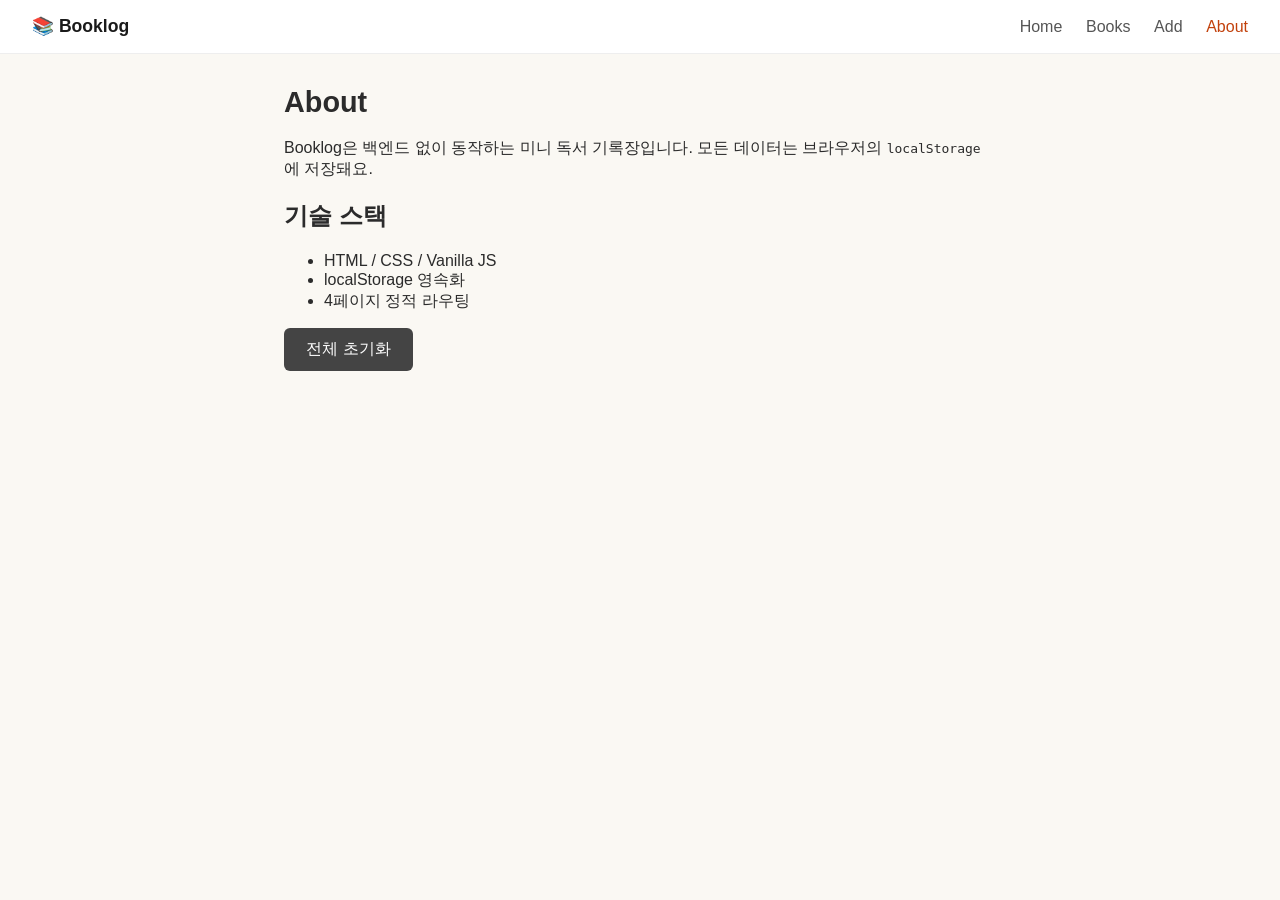
==== about.html @ 1b51bb83 "새로운 페이지들 만듦! Co-Authored-By: Claude Opus 4.6 (1M context) <noreply@anthropic.com>" ====
<!DOCTYPE html>
<html lang="ko">
<head>
<meta charset="UTF-8" />
<title>Booklog · About</title>
<link rel="stylesheet" href="style.css" />
</head>
<body>
<nav>
  <a href="index.html" class="brand">📚 Booklog</a>
  <div>
    <a href="index.html">Home</a>
    <a href="books.html">Books</a>
    <a href="add.html">Add</a>
    <a href="about.html" class="active">About</a>
  </div>
</nav>
<main>
  <h1>About</h1>
  <p>Booklog은 백엔드 없이 동작하는 미니 독서 기록장입니다. 모든 데이터는 브라우저의 <code>localStorage</code>에 저장돼요.</p>
  <h2>기술 스택</h2>
  <ul>
    <li>HTML / CSS / Vanilla JS</li>
    <li>localStorage 영속화</li>
    <li>4페이지 정적 라우팅</li>
  </ul>
  <button class="btn danger" onclick="resetAll()">전체 초기화</button>
</main>
<script src="app.js"></script>
</body>
</html>
---- style.css ----
* { box-sizing: border-box; }
body {
  margin: 0;
  font-family: -apple-system, BlinkMacSystemFont, "Segoe UI", sans-serif;
  background: #faf8f3;
  color: #2b2b2b;
}
nav {
  display: flex; justify-content: space-between; align-items: center;
  padding: 1rem 2rem; background: #fff; border-bottom: 1px solid #eee;
  position: sticky; top: 0;
}
nav a { text-decoration: none; color: #555; margin-left: 1.2rem; }
nav a:hover, nav a.active { color: #c2410c; }
nav .brand { font-weight: 700; color: #1a1a1a; margin: 0; font-size: 1.1rem; }
main { max-width: 760px; margin: 2rem auto; padding: 0 1.5rem; }
h1 { font-size: 1.8rem; }
.hero { text-align: center; padding: 2rem 0 3rem; }
.hero h1 { font-size: 2.4rem; margin-bottom: .5rem; }
.btn {
  display: inline-block; background: #c2410c; color: #fff;
  padding: .7rem 1.4rem; border-radius: 6px; border: 0;
  text-decoration: none; cursor: pointer; font-size: 1rem;
}
.btn:hover { background: #9a330a; }
.btn.danger { background: #444; }
.stats { display: flex; gap: 1rem; }
.card {
  flex: 1; background: #fff; padding: 1.2rem;
  border-radius: 8px; text-align: center; border: 1px solid #eee;
}
.card h3 { margin: 0 0 .3rem; font-size: 1.6rem; color: #c2410c; }
.card p { margin: 0; color: #888; font-size: .9rem; }
form { display: flex; flex-direction: column; gap: 1rem; }
form label { display: flex; flex-direction: column; font-size: .9rem; color: #555; }
form input, form select, form textarea {
  margin-top: .3rem; padding: .6rem; border: 1px solid #ddd;
  border-radius: 4px; font-size: 1rem; font-family: inherit;
}
#q { width: 100%; padding: .6rem; margin-bottom: 1rem;
  border: 1px solid #ddd; border-radius: 4px; font-size: 1rem; }
.list { list-style: none; padding: 0; }
.list li {
  background: #fff; padding: 1rem; margin-bottom: .6rem;
  border-radius: 6px; border: 1px solid #eee;
  display: flex; justify-content: space-between; align-items: flex-start;
}
.list .meta { color: #888; font-size: .85rem; margin-top: .3rem; }
.list .note { margin-top: .4rem; color: #444; font-size: .9rem; }
.list button {
  background: transparent; border: 0; color: #c2410c;
  cursor: pointer; font-size: .85rem;
}
.empty { text-align: center; color: #aaa; padding: 2rem; }
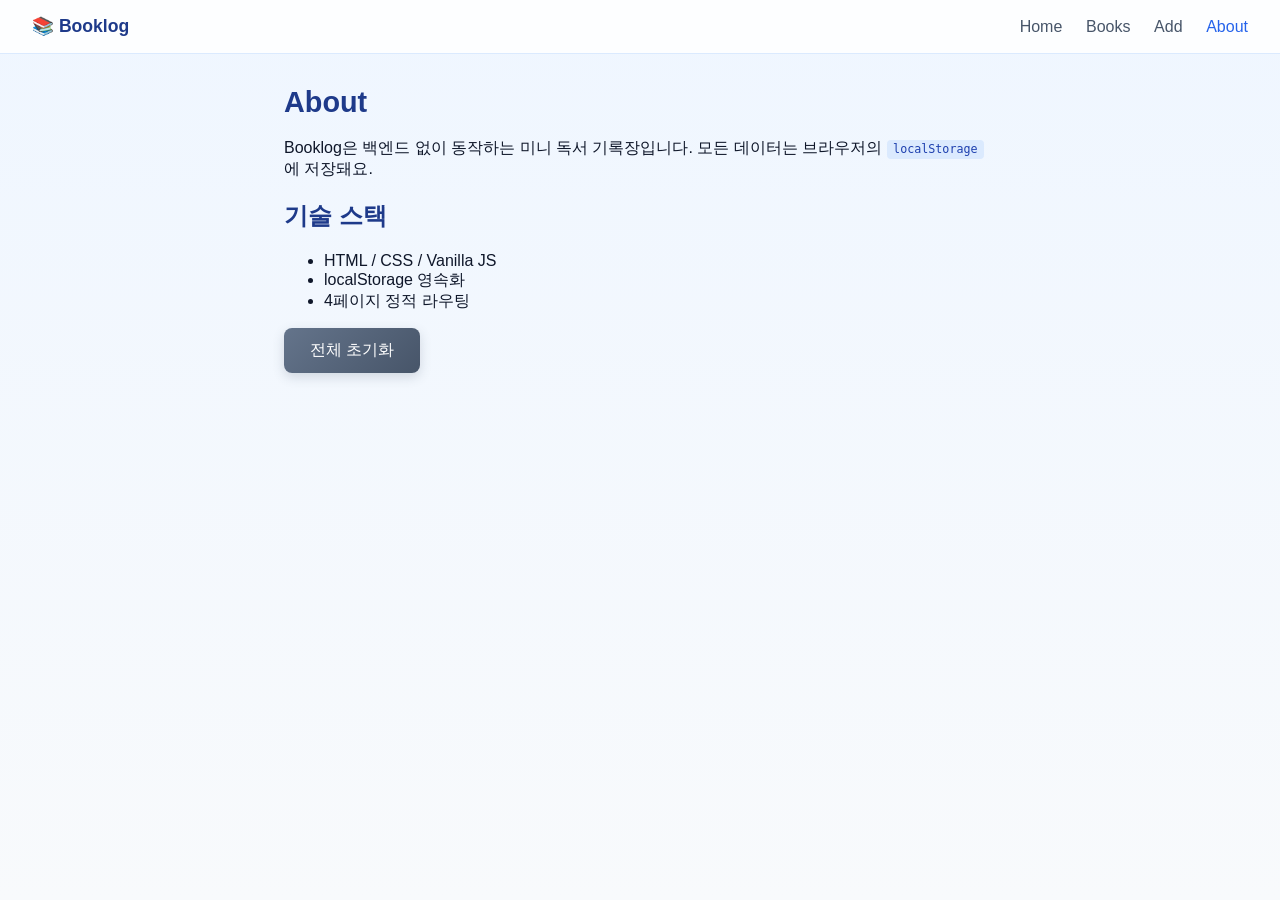
==== commit ab78b87b: "대하여 페이지 타이틀 수정" ====
--- a/about.html
+++ b/about.html
@@ -2,7 +2,7 @@
 <html lang="ko">
 <head>
 <meta charset="UTF-8" />
-<title>Booklog · About</title>
+<title>권영훈에 대해서</title>
 <link rel="stylesheet" href="style.css" />
 </head>
 <body>
--- a/style.css
+++ b/style.css
@@ -2,53 +2,73 @@
 body {
   margin: 0;
   font-family: -apple-system, BlinkMacSystemFont, "Segoe UI", sans-serif;
-  background: #faf8f3;
-  color: #2b2b2b;
+  background: linear-gradient(180deg, #eff6ff 0%, #f8fafc 100%);
+  color: #0f172a;
+  min-height: 100vh;
 }
 nav {
   display: flex; justify-content: space-between; align-items: center;
-  padding: 1rem 2rem; background: #fff; border-bottom: 1px solid #eee;
-  position: sticky; top: 0;
+  padding: 1rem 2rem;
+  background: rgba(255, 255, 255, 0.85);
+  backdrop-filter: blur(8px);
+  border-bottom: 1px solid #dbeafe;
+  position: sticky; top: 0; z-index: 10;
 }
-nav a { text-decoration: none; color: #555; margin-left: 1.2rem; }
-nav a:hover, nav a.active { color: #c2410c; }
-nav .brand { font-weight: 700; color: #1a1a1a; margin: 0; font-size: 1.1rem; }
+nav a { text-decoration: none; color: #475569; margin-left: 1.2rem; transition: color .15s; }
+nav a:hover, nav a.active { color: #2563eb; }
+nav .brand { font-weight: 700; color: #1e3a8a; margin: 0; font-size: 1.1rem; }
 main { max-width: 760px; margin: 2rem auto; padding: 0 1.5rem; }
 h1 { font-size: 1.8rem; }
 .hero { text-align: center; padding: 2rem 0 3rem; }
 .hero h1 { font-size: 2.4rem; margin-bottom: .5rem; }
 .btn {
-  display: inline-block; background: #c2410c; color: #fff;
-  padding: .7rem 1.4rem; border-radius: 6px; border: 0;
-  text-decoration: none; cursor: pointer; font-size: 1rem;
+  display: inline-block;
+  background: linear-gradient(135deg, #3b82f6 0%, #2563eb 100%);
+  color: #fff;
+  padding: .75rem 1.6rem; border-radius: 8px; border: 0;
+  text-decoration: none; cursor: pointer; font-size: 1rem; font-weight: 500;
+  box-shadow: 0 4px 12px rgba(37, 99, 235, .25);
+  transition: transform .15s, box-shadow .15s;
 }
-.btn:hover { background: #9a330a; }
-.btn.danger { background: #444; }
+.btn:hover { transform: translateY(-1px); box-shadow: 0 6px 16px rgba(37, 99, 235, .35); }
+.btn.danger { background: linear-gradient(135deg, #64748b 0%, #475569 100%); box-shadow: 0 4px 12px rgba(71, 85, 105, .2); }
 .stats { display: flex; gap: 1rem; }
 .card {
-  flex: 1; background: #fff; padding: 1.2rem;
-  border-radius: 8px; text-align: center; border: 1px solid #eee;
+  flex: 1; background: #fff; padding: 1.4rem;
+  border-radius: 12px; text-align: center;
+  border: 1px solid #dbeafe;
+  box-shadow: 0 2px 8px rgba(59, 130, 246, .06);
 }
-.card h3 { margin: 0 0 .3rem; font-size: 1.6rem; color: #c2410c; }
-.card p { margin: 0; color: #888; font-size: .9rem; }
+.card h3 { margin: 0 0 .3rem; font-size: 1.8rem; color: #2563eb; font-weight: 700; }
+.card p { margin: 0; color: #64748b; font-size: .9rem; }
 form { display: flex; flex-direction: column; gap: 1rem; }
 form label { display: flex; flex-direction: column; font-size: .9rem; color: #555; }
 form input, form select, form textarea {
-  margin-top: .3rem; padding: .6rem; border: 1px solid #ddd;
-  border-radius: 4px; font-size: 1rem; font-family: inherit;
+  margin-top: .3rem; padding: .7rem; border: 1px solid #cbd5e1;
+  border-radius: 6px; font-size: 1rem; font-family: inherit;
+  transition: border-color .15s, box-shadow .15s;
 }
-#q { width: 100%; padding: .6rem; margin-bottom: 1rem;
-  border: 1px solid #ddd; border-radius: 4px; font-size: 1rem; }
+form input:focus, form select:focus, form textarea:focus {
+  outline: 0; border-color: #3b82f6;
+  box-shadow: 0 0 0 3px rgba(59, 130, 246, .15);
+}
+#q { width: 100%; padding: .7rem; margin-bottom: 1rem;
+  border: 1px solid #cbd5e1; border-radius: 6px; font-size: 1rem; }
+#q:focus { outline: 0; border-color: #3b82f6; box-shadow: 0 0 0 3px rgba(59, 130, 246, .15); }
 .list { list-style: none; padding: 0; }
 .list li {
-  background: #fff; padding: 1rem; margin-bottom: .6rem;
-  border-radius: 6px; border: 1px solid #eee;
+  background: #fff; padding: 1.1rem; margin-bottom: .6rem;
+  border-radius: 10px; border: 1px solid #dbeafe;
   display: flex; justify-content: space-between; align-items: flex-start;
+  box-shadow: 0 2px 6px rgba(59, 130, 246, .05);
 }
-.list .meta { color: #888; font-size: .85rem; margin-top: .3rem; }
-.list .note { margin-top: .4rem; color: #444; font-size: .9rem; }
+.list .meta { color: #64748b; font-size: .85rem; margin-top: .3rem; }
+.list .note { margin-top: .4rem; color: #334155; font-size: .9rem; }
 .list button {
-  background: transparent; border: 0; color: #c2410c;
-  cursor: pointer; font-size: .85rem;
+  background: transparent; border: 0; color: #2563eb;
+  cursor: pointer; font-size: .85rem; font-weight: 500;
 }
-.empty { text-align: center; color: #aaa; padding: 2rem; }
+.list button:hover { color: #1e40af; }
+.empty { text-align: center; color: #94a3b8; padding: 2rem; }
+code { background: #dbeafe; color: #1e40af; padding: .15rem .4rem; border-radius: 4px; font-size: .9em; }
+h1, h2 { color: #1e3a8a; }
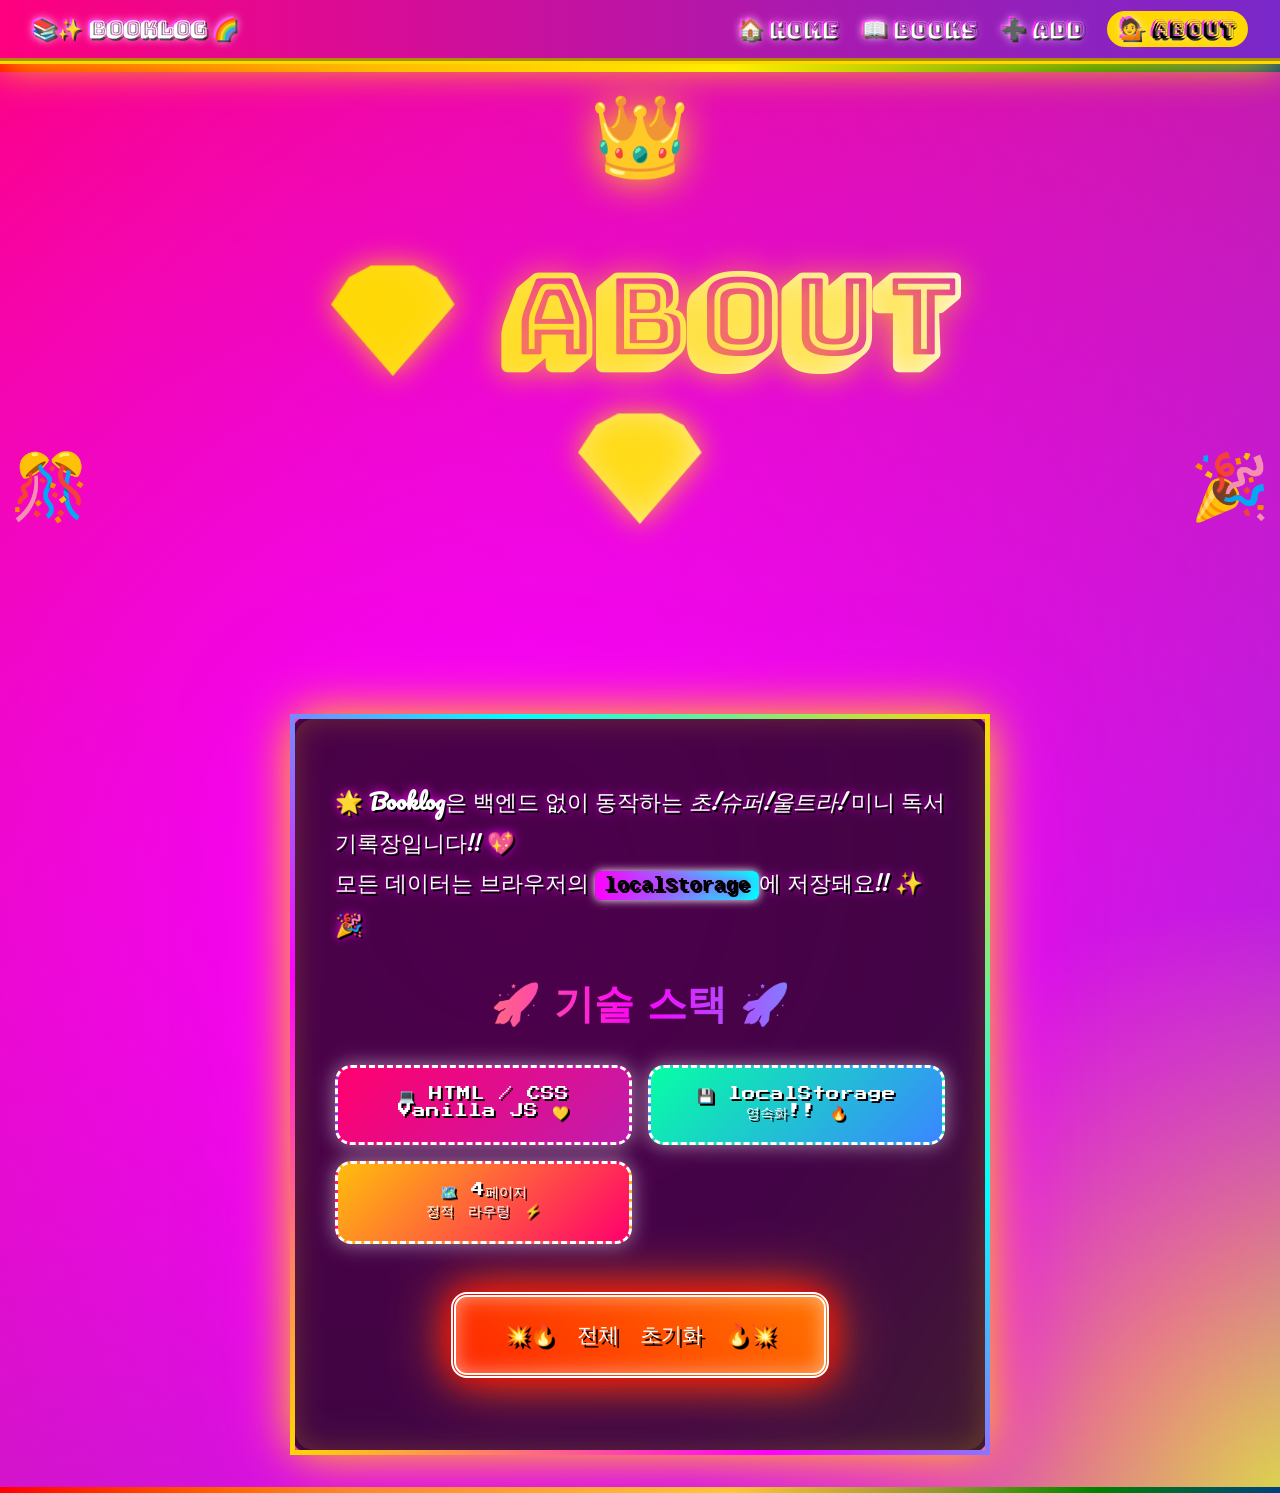
==== commit 947619ef: "index/about 페이지 극한의 화려함으로 리디자인 무지개 배경, 디스코볼, 사이렌, 폭죽, 이모지 분수, Bungee/Pacifico 폰트로 과장." ====
--- a/about.html
+++ b/about.html
@@ -2,30 +2,273 @@
 <html lang="ko">
 <head>
 <meta charset="UTF-8" />
-<title>권영훈에 대해서</title>
+<title>💎👑 권영훈에 대해서 👑💎</title>
 <link rel="stylesheet" href="style.css" />
+<style>
+  @import url('https://fonts.googleapis.com/css2?family=Bungee+Shade&family=Pacifico&family=Press+Start+2P&display=swap');
+
+  body.flashy-about {
+    background:
+      radial-gradient(circle at 20% 30%, #ff00ff 0%, transparent 40%),
+      radial-gradient(circle at 80% 70%, #00ffff 0%, transparent 40%),
+      radial-gradient(circle at 50% 50%, #ffff00 0%, transparent 30%),
+      linear-gradient(135deg, #ff006e, #8338ec, #3a86ff, #06ffa5, #ffbe0b);
+    background-size: 200% 200%, 200% 200%, 200% 200%, 400% 400%;
+    animation: bgmove 10s ease infinite;
+    overflow-x: hidden;
+    color: #fff;
+  }
+  @keyframes bgmove {
+    0%,100% { background-position: 0% 0%, 100% 100%, 50% 50%, 0% 50%; }
+    50% { background-position: 100% 100%, 0% 0%, 100% 0%, 100% 50%; }
+  }
+
+  body.flashy-about nav {
+    background: linear-gradient(90deg, #ff0080, #7928ca, #0070f3, #00ff88, #ffbe0b);
+    background-size: 400% 400%;
+    animation: navshift 5s linear infinite;
+    border-bottom: 6px groove gold;
+    box-shadow: 0 0 40px gold;
+  }
+  @keyframes navshift {
+    0% { background-position: 0% 50%; }
+    100% { background-position: 100% 50%; }
+  }
+  body.flashy-about nav a, body.flashy-about nav .brand {
+    color: #fff !important;
+    text-shadow: 0 0 10px #fff, 2px 2px 0 #000, -2px -2px 0 #ff00ff;
+    font-family: 'Bungee Shade', cursive;
+    font-size: 1.25rem;
+  }
+  body.flashy-about nav a.active {
+    background: gold;
+    color: #000 !important;
+    padding: 0.3rem 0.8rem;
+    border-radius: 20px;
+    animation: glow 1s ease-in-out infinite alternate;
+  }
+  @keyframes glow {
+    from { box-shadow: 0 0 10px gold, 0 0 20px gold; }
+    to { box-shadow: 0 0 30px gold, 0 0 60px gold, 0 0 90px gold; }
+  }
+
+  .hero-about {
+    text-align: center;
+    padding: 3rem 1rem;
+  }
+  .hero-about h1 {
+    font-family: 'Bungee Shade', cursive;
+    font-size: clamp(3rem, 10vw, 7rem);
+    color: transparent;
+    background: linear-gradient(90deg, gold, #fff, gold, #ff00ff, gold);
+    background-size: 400% 400%;
+    -webkit-background-clip: text;
+    background-clip: text;
+    animation: shimmer 3s linear infinite, floaty 4s ease-in-out infinite;
+    text-shadow: 0 0 30px rgba(255,215,0,0.8);
+  }
+  @keyframes shimmer {
+    0% { background-position: 0% 0%; }
+    100% { background-position: 400% 0%; }
+  }
+  @keyframes floaty {
+    0%,100% { transform: translateY(0) rotate(-1deg); }
+    50% { transform: translateY(-15px) rotate(1deg); }
+  }
+
+  .profile-card {
+    max-width: 700px;
+    margin: 2rem auto;
+    padding: 2.5rem;
+    background: rgba(0,0,0,0.7);
+    border: 5px solid transparent;
+    border-image: linear-gradient(45deg, gold, #ff00ff, #00ffff, gold) 1;
+    border-radius: 24px;
+    box-shadow: 0 0 50px gold, 0 0 100px #ff00ff, inset 0 0 30px rgba(255,215,0,0.2);
+    backdrop-filter: blur(10px);
+    animation: cardfloat 6s ease-in-out infinite;
+  }
+  @keyframes cardfloat {
+    0%,100% { transform: translateY(0) rotate(-0.5deg); }
+    50% { transform: translateY(-10px) rotate(0.5deg); }
+  }
+
+  .profile-card p {
+    font-family: 'Pacifico', cursive;
+    font-size: 1.4rem;
+    line-height: 1.8;
+    color: #fff;
+    text-shadow: 2px 2px 0 #000, 0 0 10px #ff00ff;
+  }
+  .profile-card h2 {
+    font-family: 'Bungee Shade', cursive;
+    font-size: 2.5rem;
+    background: linear-gradient(90deg, gold, #ff00ff, #00ffff);
+    -webkit-background-clip: text;
+    background-clip: text;
+    -webkit-text-fill-color: transparent;
+    animation: shimmer 4s linear infinite;
+    text-align: center;
+    margin-top: 2rem;
+  }
+
+  .tech-list {
+    list-style: none;
+    padding: 0;
+    display: grid;
+    grid-template-columns: repeat(auto-fit, minmax(200px, 1fr));
+    gap: 1rem;
+  }
+  .tech-list li {
+    padding: 1.2rem;
+    text-align: center;
+    background: linear-gradient(135deg, #ff006e, #8338ec);
+    background-size: 200% 200%;
+    border: 3px dashed #fff;
+    border-radius: 16px;
+    font-family: 'Press Start 2P', cursive;
+    font-size: 0.85rem;
+    color: #fff;
+    text-shadow: 2px 2px 0 #000;
+    box-shadow: 0 0 20px rgba(255,255,255,0.5);
+    animation: techwiggle 3s ease-in-out infinite, navshift 4s linear infinite;
+    transition: transform 0.2s;
+  }
+  .tech-list li:nth-child(2) { animation-delay: -1s; background: linear-gradient(135deg, #06ffa5, #3a86ff); }
+  .tech-list li:nth-child(3) { animation-delay: -2s; background: linear-gradient(135deg, #ffbe0b, #ff006e); }
+  .tech-list li:hover { transform: scale(1.15) rotate(5deg); }
+  @keyframes techwiggle {
+    0%,100% { transform: rotate(-2deg); }
+    50% { transform: rotate(2deg); }
+  }
+
+  code {
+    background: linear-gradient(90deg, #ff00ff, #00ffff) !important;
+    color: #000 !important;
+    font-weight: bold;
+    padding: 0.2rem 0.6rem !important;
+    border-radius: 6px;
+    box-shadow: 0 0 10px #fff;
+  }
+
+  .nuke-btn {
+    display: block;
+    margin: 3rem auto 2rem;
+    font-family: 'Press Start 2P', cursive;
+    font-size: 1.3rem;
+    padding: 1.5rem 3rem;
+    border: 5px double #fff;
+    border-radius: 16px;
+    background: linear-gradient(45deg, #ff0000, #ff6600, #ffcc00, #ff0000);
+    background-size: 400% 400%;
+    color: #fff;
+    text-shadow: 3px 3px 0 #000;
+    cursor: pointer;
+    box-shadow: 0 0 30px #ff0000, 0 0 60px #ff6600, inset 0 0 20px rgba(255,255,255,0.5);
+    animation: danger 0.6s ease-in-out infinite, navshift 2s linear infinite;
+  }
+  @keyframes danger {
+    0%,100% { transform: scale(1) rotate(-2deg); box-shadow: 0 0 30px #ff0000, 0 0 60px #ff6600; }
+    50% { transform: scale(1.1) rotate(2deg); box-shadow: 0 0 50px #ff0000, 0 0 100px #ffff00; }
+  }
+  .nuke-btn:hover { animation-duration: 0.2s, 1s; }
+
+  .crown {
+    position: fixed;
+    top: 90px;
+    left: 50%;
+    transform: translateX(-50%);
+    font-size: 5rem;
+    animation: crownbounce 2s ease-in-out infinite;
+    z-index: 100;
+    filter: drop-shadow(0 0 20px gold);
+  }
+  @keyframes crownbounce {
+    0%,100% { transform: translateX(-50%) translateY(0) rotate(-5deg); }
+    50% { transform: translateX(-50%) translateY(-15px) rotate(5deg); }
+  }
+
+  .firework {
+    position: fixed;
+    pointer-events: none;
+    font-size: 3rem;
+    animation: boom 2s ease-out forwards;
+    z-index: 5;
+  }
+  @keyframes boom {
+    0% { transform: scale(0) rotate(0deg); opacity: 1; }
+    100% { transform: scale(3) rotate(360deg); opacity: 0; }
+  }
+
+  .side-emoji-left, .side-emoji-right {
+    position: fixed;
+    top: 50%;
+    font-size: 4rem;
+    z-index: 5;
+    animation: sidewiggle 1.5s ease-in-out infinite;
+  }
+  .side-emoji-left { left: 10px; }
+  .side-emoji-right { right: 10px; }
+  @keyframes sidewiggle {
+    0%,100% { transform: translateY(0) scale(1); }
+    50% { transform: translateY(-30px) scale(1.3); }
+  }
+
+  .rainbow-line {
+    height: 8px;
+    background: linear-gradient(90deg, red, orange, yellow, green, blue, indigo, violet, red);
+    background-size: 200% 100%;
+    animation: rainbowmove 2s linear infinite;
+  }
+  @keyframes rainbowmove {
+    0% { background-position: 0% 0; }
+    100% { background-position: 200% 0; }
+  }
+</style>
 </head>
-<body>
+<body class="flashy-about">
+<div class="crown">👑</div>
+<div class="side-emoji-left">🎊</div>
+<div class="side-emoji-right">🎉</div>
 <nav>
-  <a href="index.html" class="brand">📚 Booklog</a>
+  <a href="index.html" class="brand">📚✨ Booklog 🌈</a>
   <div>
-    <a href="index.html">Home</a>
-    <a href="books.html">Books</a>
-    <a href="add.html">Add</a>
-    <a href="about.html" class="active">About</a>
+    <a href="index.html">🏠 Home</a>
+    <a href="books.html">📖 Books</a>
+    <a href="add.html">➕ Add</a>
+    <a href="about.html" class="active">💁 About</a>
   </div>
 </nav>
+<div class="rainbow-line"></div>
 <main>
-  <h1>About</h1>
-  <p>Booklog은 백엔드 없이 동작하는 미니 독서 기록장입니다. 모든 데이터는 브라우저의 <code>localStorage</code>에 저장돼요.</p>
-  <h2>기술 스택</h2>
-  <ul>
-    <li>HTML / CSS / Vanilla JS</li>
-    <li>localStorage 영속화</li>
-    <li>4페이지 정적 라우팅</li>
-  </ul>
-  <button class="btn danger" onclick="resetAll()">전체 초기화</button>
+  <section class="hero-about">
+    <h1>💎 ABOUT 💎</h1>
+  </section>
+  <div class="profile-card">
+    <p>🌟 <strong>Booklog</strong>은 백엔드 없이 동작하는 <em>초!슈퍼!울트라!</em> 미니 독서 기록장입니다!! 💖<br>
+    모든 데이터는 브라우저의 <code>localStorage</code>에 저장돼요!! ✨🎉</p>
+    <h2>🚀 기술 스택 🚀</h2>
+    <ul class="tech-list">
+      <li>💻 HTML / CSS<br>Vanilla JS 💛</li>
+      <li>💾 localStorage<br>영속화!! 🔥</li>
+      <li>🗺️ 4페이지<br>정적 라우팅 ⚡</li>
+    </ul>
+    <button class="nuke-btn" onclick="if(confirm('🚨 정말로?! 🚨')) resetAll()">💥🔥 전체 초기화 🔥💥</button>
+  </div>
 </main>
+<div class="rainbow-line"></div>
 <script src="app.js"></script>
+<script>
+  const boomEmojis = ['🎆','🎇','✨','💥','🌟','💫','⭐','🎊','🎉'];
+  setInterval(() => {
+    const f = document.createElement('div');
+    f.className = 'firework';
+    f.textContent = boomEmojis[Math.floor(Math.random() * boomEmojis.length)];
+    f.style.left = Math.random() * 100 + 'vw';
+    f.style.top = Math.random() * 100 + 'vh';
+    document.body.appendChild(f);
+    setTimeout(() => f.remove(), 2000);
+  }, 400);
+</script>
 </body>
 </html>
--- a/style.css
+++ b/style.css
@@ -70,5 +70,32 @@
 }
 .list button:hover { color: #1e40af; }
 .empty { text-align: center; color: #94a3b8; padding: 2rem; }
+.tag {
+  display: inline-block; background: #dbeafe; color: #1e40af;
+  font-size: .72rem; font-weight: 600; padding: .15rem .55rem;
+  border-radius: 999px; margin-left: .4rem; vertical-align: middle;
+}
+.list.recommend li {
+  background: linear-gradient(135deg, #fff 0%, #eff6ff 100%);
+  border-color: #bfdbfe;
+}
+.add-wrap { display: grid; grid-template-columns: 1.2fr 1fr; gap: 1.5rem; }
+@media (max-width: 720px) { .add-wrap { grid-template-columns: 1fr; } }
+.row { display: grid; grid-template-columns: 1fr 1fr; gap: 1rem; }
+.btn-row { display: flex; gap: .6rem; }
+.preview {
+  background: #fff; border: 1px dashed #bfdbfe; border-radius: 12px;
+  padding: 1.2rem; min-height: 180px; height: fit-content;
+  position: sticky; top: 90px;
+}
+.preview .empty { display: block; color: #94a3b8; text-align: center; padding: 2rem 0; }
+.preview-title { margin: 0 0 .8rem; color: #2563eb; font-size: .9rem;
+  text-transform: uppercase; letter-spacing: .05em; }
+.cover {
+  width: 56px; height: 80px; object-fit: cover; border-radius: 4px;
+  margin-right: .9rem; flex-shrink: 0;
+  box-shadow: 0 2px 6px rgba(0,0,0,.12);
+}
+.tags-row { margin-top: .4rem; display: flex; flex-wrap: wrap; gap: .3rem; }
 code { background: #dbeafe; color: #1e40af; padding: .15rem .4rem; border-radius: 4px; font-size: .9em; }
 h1, h2 { color: #1e3a8a; }
